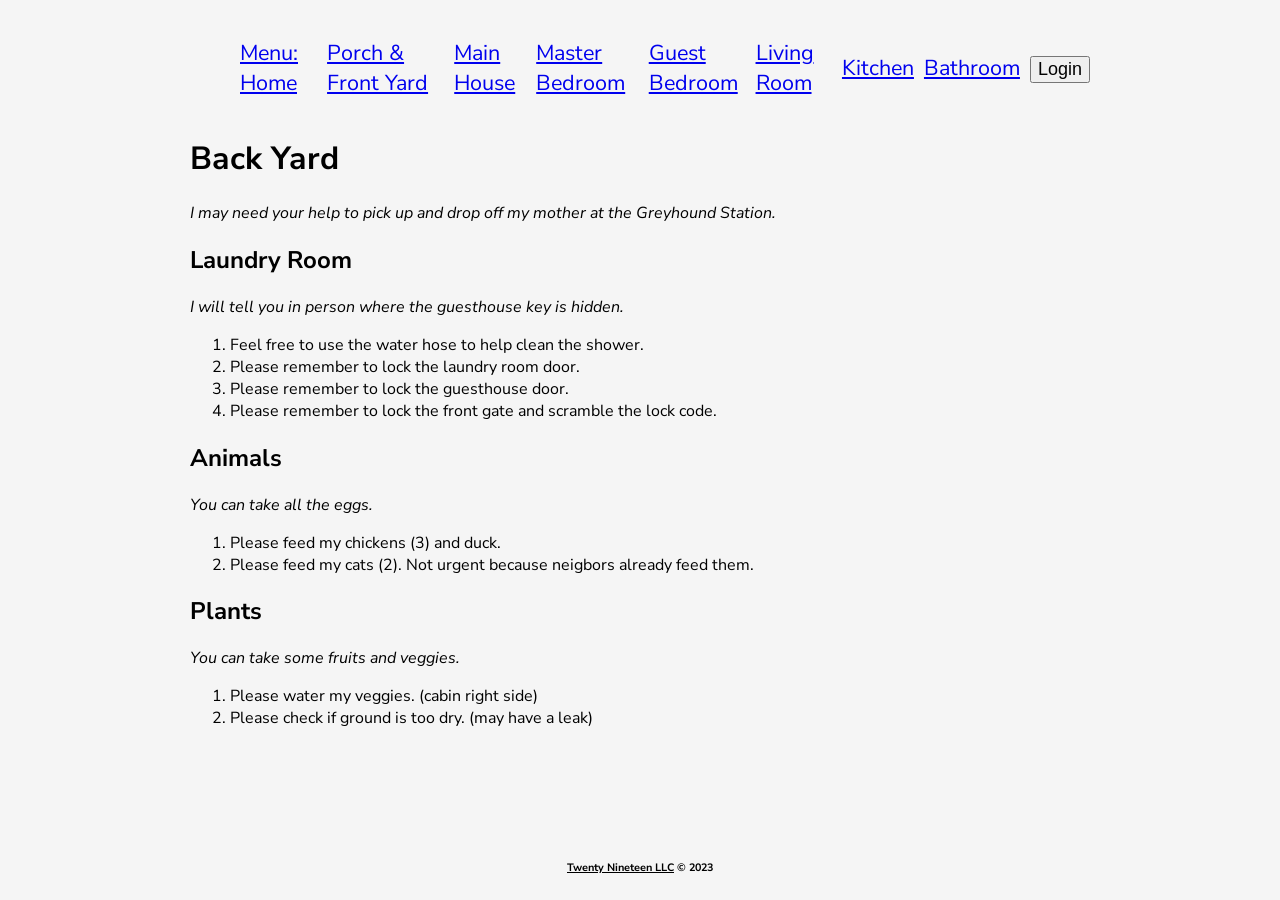
==== private/backyard/index.html @ dd9f2e6b "add pan login" ====
<html>
    <head>
        <title>Back Yard</title>
        <meta name="viewport" content="width=device-width, initial-scale=1">
        <link rel="manifest" href="/manifest.json">
        <link rel="icon" href="/house.jpg">
        <link rel="stylesheet" href="/index.css">
        <link rel="stylesheet" href="index.css">
        <script src="/index.js" type="module"></script>
        <script src="index.js" type="module"></script>
        <script async src="https://www.googletagmanager.com/gtag/js?id=G-3YC6KVFL7Y"></script>
    </head>
    <body>
        <header>
            <tl-header></tl-header>
        </header>
        <main>
            <h1>Back Yard</h1>
            <p>I may need your help to pick up and drop off my mother at the Greyhound Station.</p>
            <h2>Laundry Room</h2>
            <p>I will tell you in person where the guesthouse key is hidden.</p>
            <ol>
                <li>Feel free to use the water hose to help clean the shower.</li>
                <li>Please remember to lock the laundry room door.</li>
                <li>Please remember to lock the guesthouse door.</li>
                <li>Please remember to lock the front gate and scramble the lock code.</li>
            </ol>
            <h2>Animals</h2>
            <p>You can take all the eggs.</p>
            <ol>
                <li>Please feed my chickens (3) and duck.</li>
                <li>Please feed my cats (2). Not urgent because neigbors already feed them.</li>
            </ol>
            <h2>Plants</h2>
            <p>You can take some fruits and veggies.</p>
            <ol>
                <li>Please water my veggies. (cabin right side)</li>
                <li>Please check if ground is too dry. (may have a leak)</li>
            </ol>
        </main>
        <footer>
            <tl-footer></tl-footer>
        </footer>
    </body>
</html>
---- index.css ----
@import url('https://fonts.googleapis.com/css2?family=Nunito+Sans:wght@300');

html {
	font-family: Nunito Sans, sans-serif;
	font-size: medium;
}

body {
	max-width: 900px;
	margin: auto;
	padding: 0 20px;
	background-color: whitesmoke;
	
	display: flex;
	flex-direction: column;
	min-height: 100vh;
}

main {
	flex: 1;
}

img {
	width: 100%;
}

button {
	font-size: large;
}
---- private/backyard/index.css ----
p {
    font-style: italic;
}

img {
	width: 100%;
}
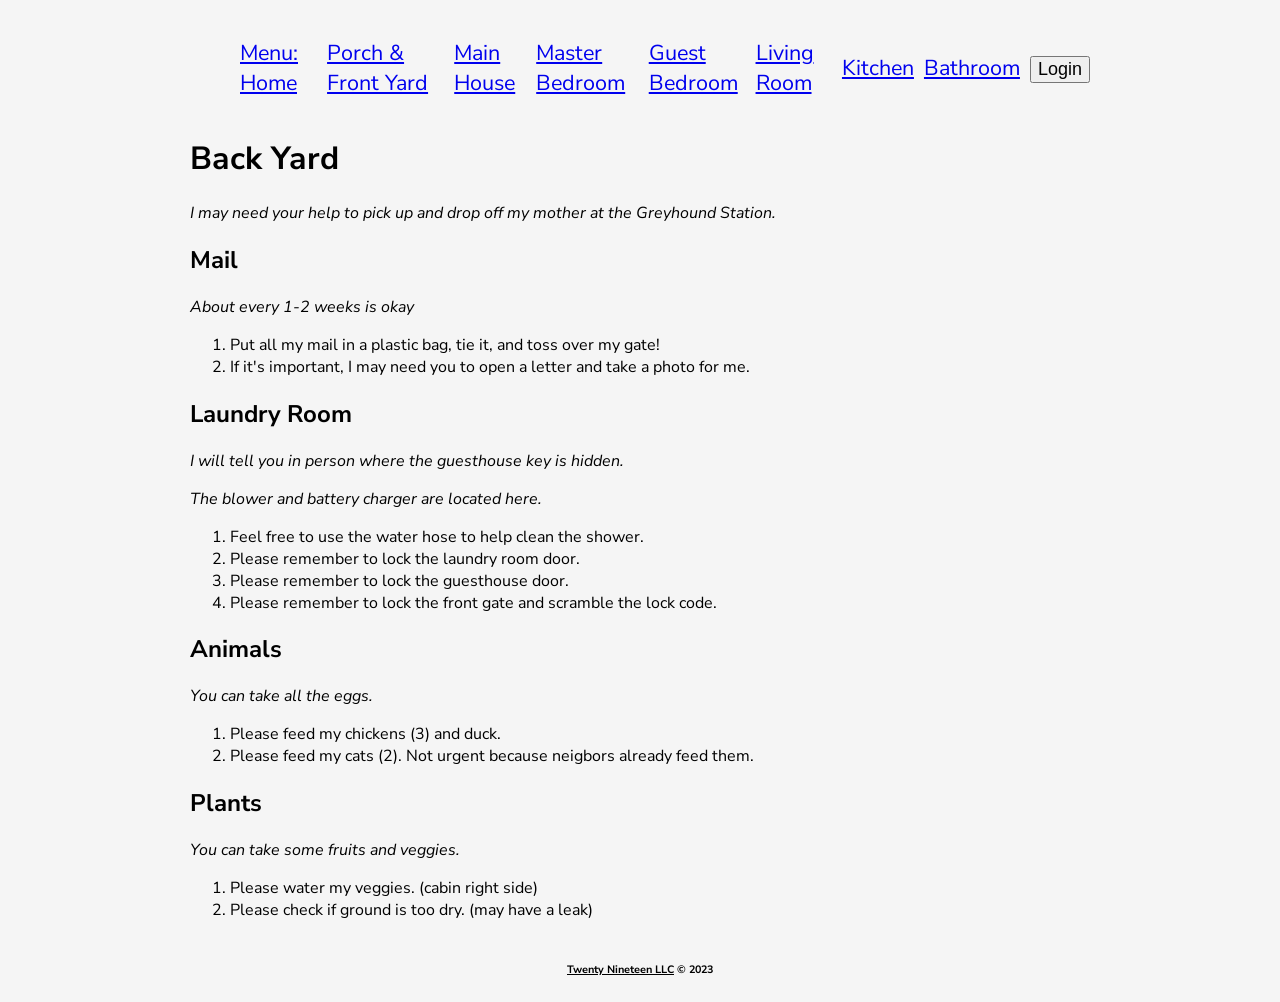
==== commit 8573b1fb: "refactor" ====
--- a/private/backyard/index.html
+++ b/private/backyard/index.html
@@ -17,8 +17,15 @@
         <main>
             <h1>Back Yard</h1>
             <p>I may need your help to pick up and drop off my mother at the Greyhound Station.</p>
+            <h2>Mail</h2>
+            <p>About every 1-2 weeks is okay</p>
+            <ol>
+                <li>Put all my mail in a plastic bag, tie it, and toss over my gate!</li>
+                <li>If it's important, I may need you to open a letter and take a photo for me.</li>
+            </ol>
             <h2>Laundry Room</h2>
             <p>I will tell you in person where the guesthouse key is hidden.</p>
+            <p>The blower and battery charger are located here.</p>
             <ol>
                 <li>Feel free to use the water hose to help clean the shower.</li>
                 <li>Please remember to lock the laundry room door.</li>
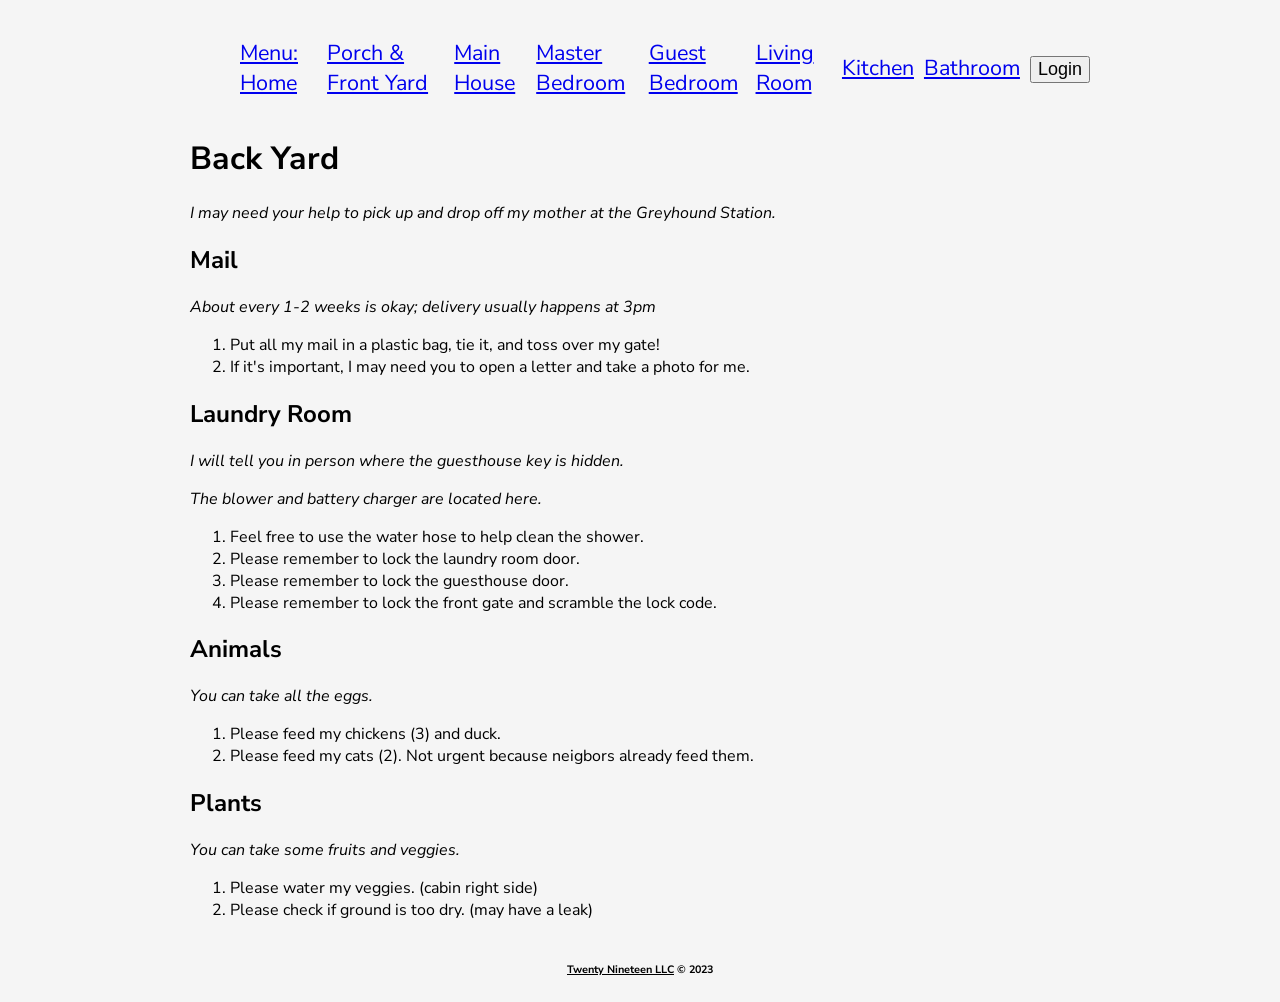
==== commit abbe8f7c: "refactor" ====
--- a/private/backyard/index.html
+++ b/private/backyard/index.html
@@ -18,7 +18,7 @@
             <h1>Back Yard</h1>
             <p>I may need your help to pick up and drop off my mother at the Greyhound Station.</p>
             <h2>Mail</h2>
-            <p>About every 1-2 weeks is okay</p>
+            <p>About every 1-2 weeks is okay; delivery usually happens at 3pm</p>
             <ol>
                 <li>Put all my mail in a plastic bag, tie it, and toss over my gate!</li>
                 <li>If it's important, I may need you to open a letter and take a photo for me.</li>
